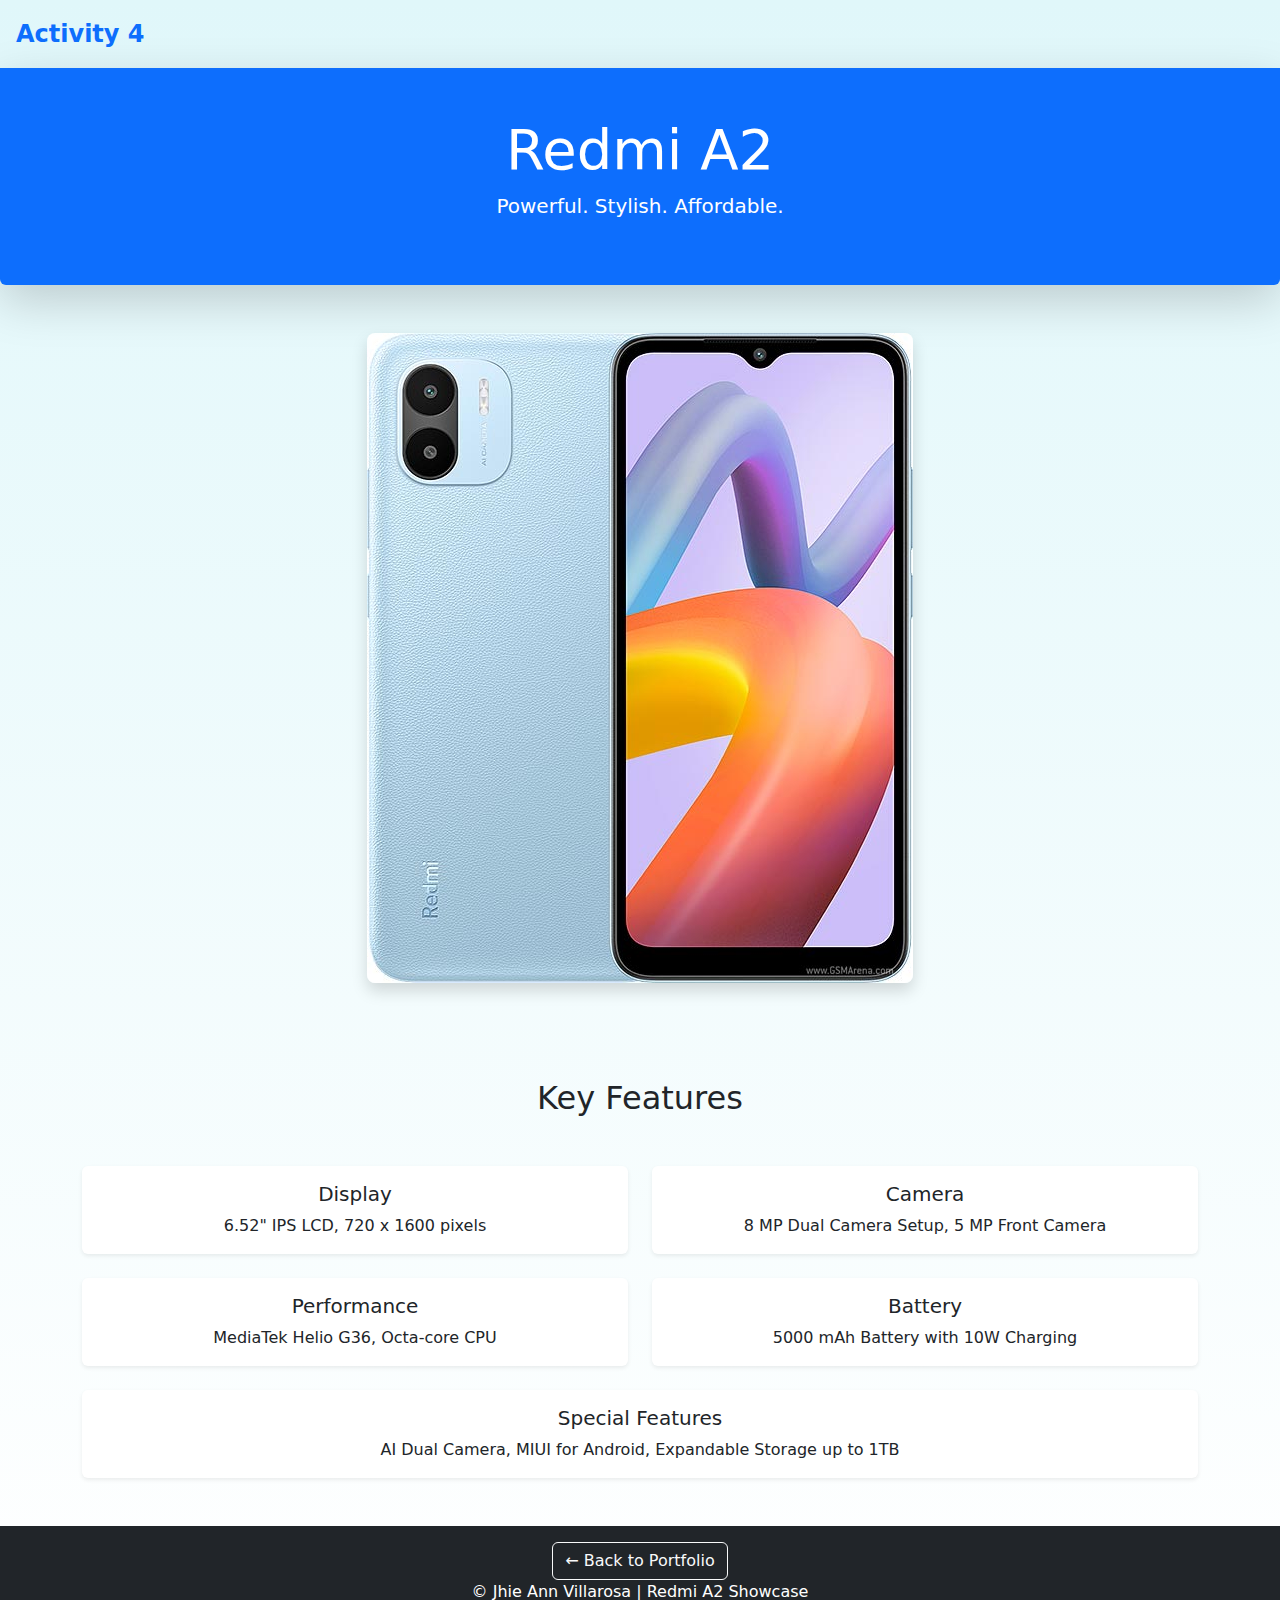
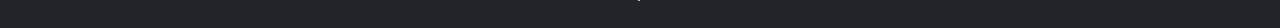
==== A04/index.html @ e6f46d59 "Add files via upload" ====
<!DOCTYPE html>
<html lang="en">

<head>
  <meta charset="UTF-8">
  <meta name="viewport" content="width=device-width, initial-scale=1">
  <title>Activity</title>
  <link rel="icon" href="Redmi A2.jpg">
  <link href="https://cdn.jsdelivr.net/npm/bootstrap@5.3.2/dist/css/bootstrap.min.css" rel="stylesheet">
</head>

<body style="background: linear-gradient(#e0f7fa, #ffffff);">

  <div class="text-primary fw-bold fs-4 m-3 text-center text-md-start">
     Activity 4
  </div>
  
  <div class="bg-primary text-white py-5 text-center rounded-bottom shadow-lg">
    <div class="container">
      <h1 class="display-4">Redmi A2</h1>
      <p class="lead">Powerful. Stylish. Affordable.</p>
    </div>
  </div>

  <div class="container text-center py-5">
    <div class="row justify-content-center">
      <div class="col-12 col-md-6">
        <img src="Redmi A2.jpg" alt="Redmi A2" class="img-fluid rounded-3 shadow" style="max-width: 100%; height: auto;">
      </div>
    </div>
  </div>
  
  <div class="container my-5">
    <h2 class="text-center mb-5">Key Features</h2>
    <div class="row g-4">
      <div class="col-12 col-md-6">
        <div class="card border-0 shadow-sm h-100">
          <div class="card-body text-center">
            <h5 class="card-title">Display</h5>
            <p class="card-text">6.52" IPS LCD, 720 x 1600 pixels</p>
          </div>
        </div>
      </div>
      <div class="col-12 col-md-6">
        <div class="card border-0 shadow-sm h-100">
          <div class="card-body text-center">
            <h5 class="card-title">Camera</h5>
            <p class="card-text">8 MP Dual Camera Setup, 5 MP Front Camera</p>
          </div>
        </div>
      </div>
      <div class="col-12 col-md-6">
        <div class="card border-0 shadow-sm h-100">
          <div class="card-body text-center">
            <h5 class="card-title">Performance</h5>
            <p class="card-text">MediaTek Helio G36, Octa-core CPU</p>
          </div>
        </div>
      </div>
      <div class="col-12 col-md-6">
        <div class="card border-0 shadow-sm h-100">
          <div class="card-body text-center">
            <h5 class="card-title">Battery</h5>
            <p class="card-text">5000 mAh Battery with 10W Charging</p>
          </div>
        </div>
      </div>
      <div class="col-12">
        <div class="card border-0 shadow-sm h-100">
          <div class="card-body text-center">
            <h5 class="card-title">Special Features</h5>
            <p class="card-text">AI Dual Camera, MIUI for Android, Expandable Storage up to 1TB</p>
          </div>
        </div>
      </div>
    </div>
  </div>
  
  <footer class="bg-dark text-white text-center py-3 mt-5">
    <a href="../index.html" class="btn btn-outline-light">← Back to Portfolio</a> 
    <p class="mb-2">© Jhie Ann Villarosa | Redmi A2 Showcase</p>
      </footer>
</body>
</html>
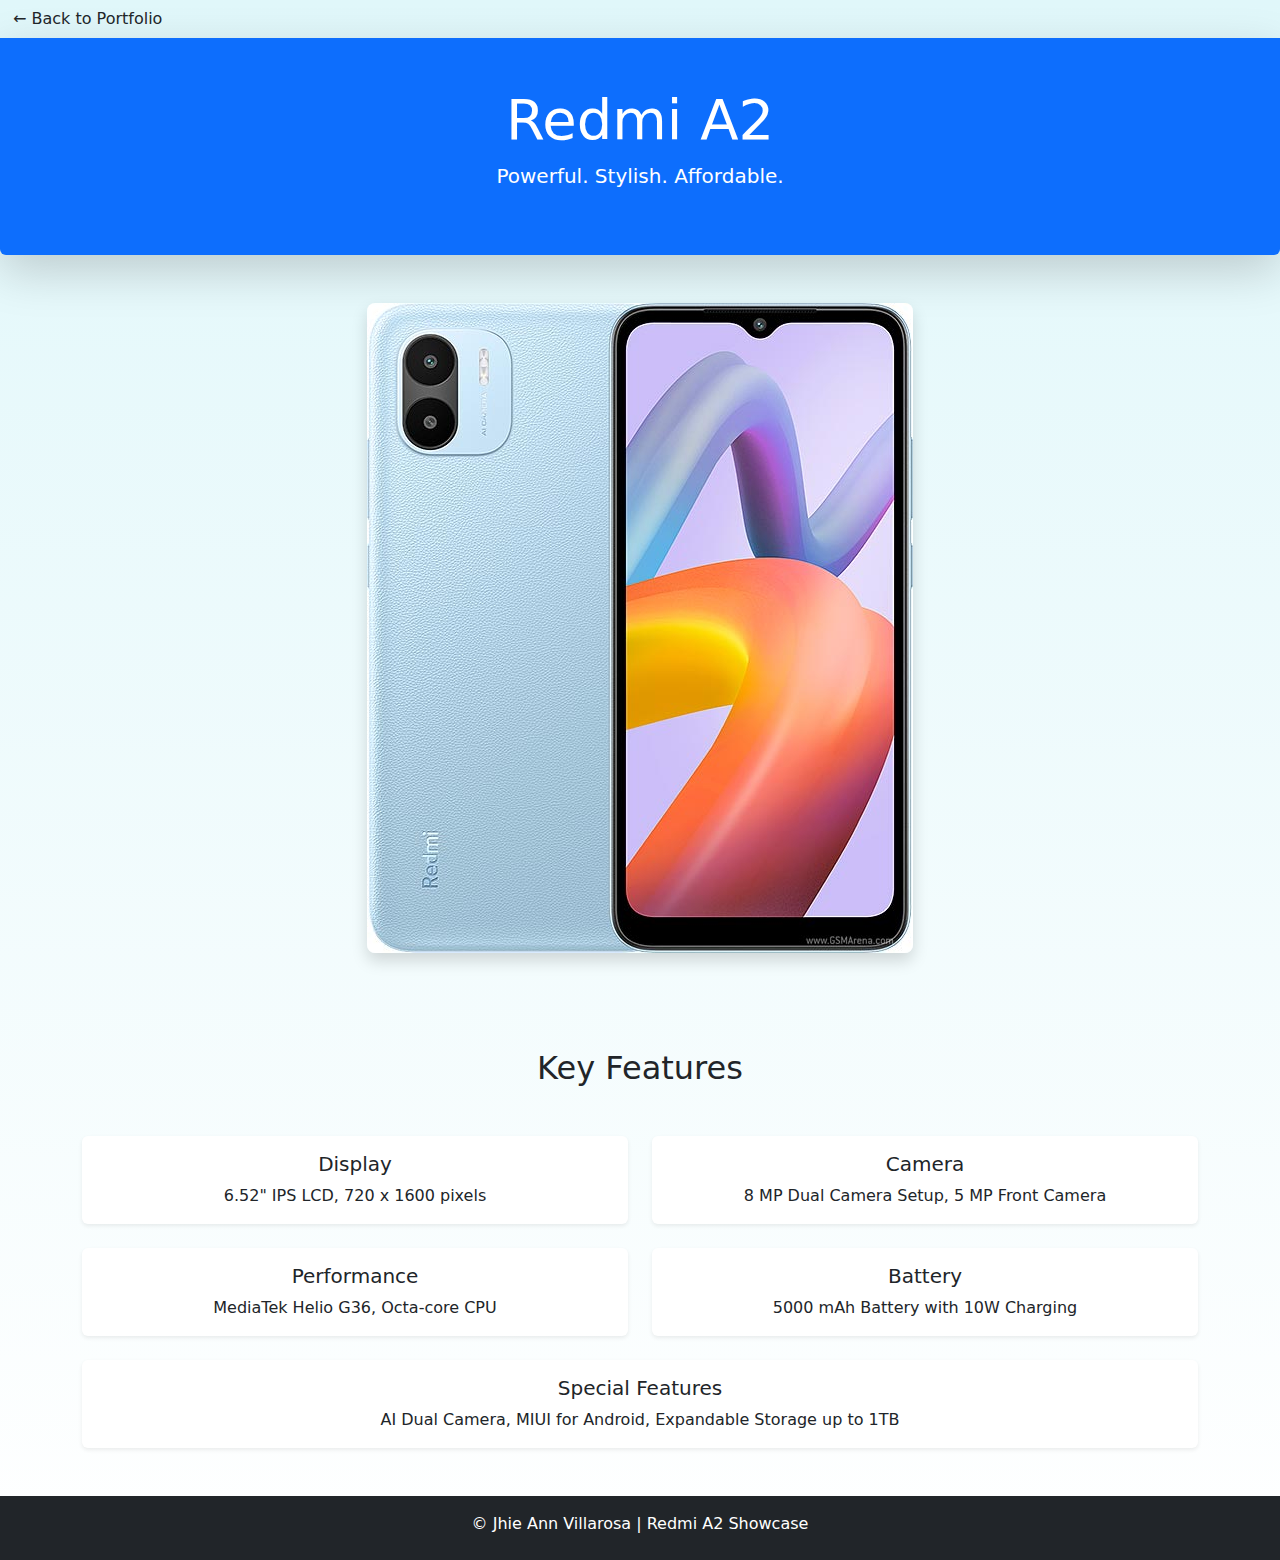
==== commit 10b4e9d2: "Update index.html" ====
--- a/A04/index.html
+++ b/A04/index.html
@@ -1,6 +1,7 @@
 <!DOCTYPE html>
 <html lang="en">
-
+<a href="../index.html" class="btn btn-outline-black">← Back to Portfolio</a>
+  
 <head>
   <meta charset="UTF-8">
   <meta name="viewport" content="width=device-width, initial-scale=1">
@@ -10,11 +11,6 @@
 </head>
 
 <body style="background: linear-gradient(#e0f7fa, #ffffff);">
-
-  <div class="text-primary fw-bold fs-4 m-3 text-center text-md-start">
-     Activity 4
-  </div>
-  
   <div class="bg-primary text-white py-5 text-center rounded-bottom shadow-lg">
     <div class="container">
       <h1 class="display-4">Redmi A2</h1>
@@ -25,11 +21,12 @@
   <div class="container text-center py-5">
     <div class="row justify-content-center">
       <div class="col-12 col-md-6">
-        <img src="Redmi A2.jpg" alt="Redmi A2" class="img-fluid rounded-3 shadow" style="max-width: 100%; height: auto;">
+        <img src="Redmi A2.jpg" alt="Redmi A2" class="img-fluid rounded-3 shadow"
+          style="max-width: 100%; height: auto;">
       </div>
     </div>
   </div>
-  
+
   <div class="container my-5">
     <h2 class="text-center mb-5">Key Features</h2>
     <div class="row g-4">
@@ -75,10 +72,10 @@
       </div>
     </div>
   </div>
-  
+
   <footer class="bg-dark text-white text-center py-3 mt-5">
-    <a href="../index.html" class="btn btn-outline-light">← Back to Portfolio</a> 
     <p class="mb-2">© Jhie Ann Villarosa | Redmi A2 Showcase</p>
-      </footer>
+  </footer>
 </body>
+
 </html>
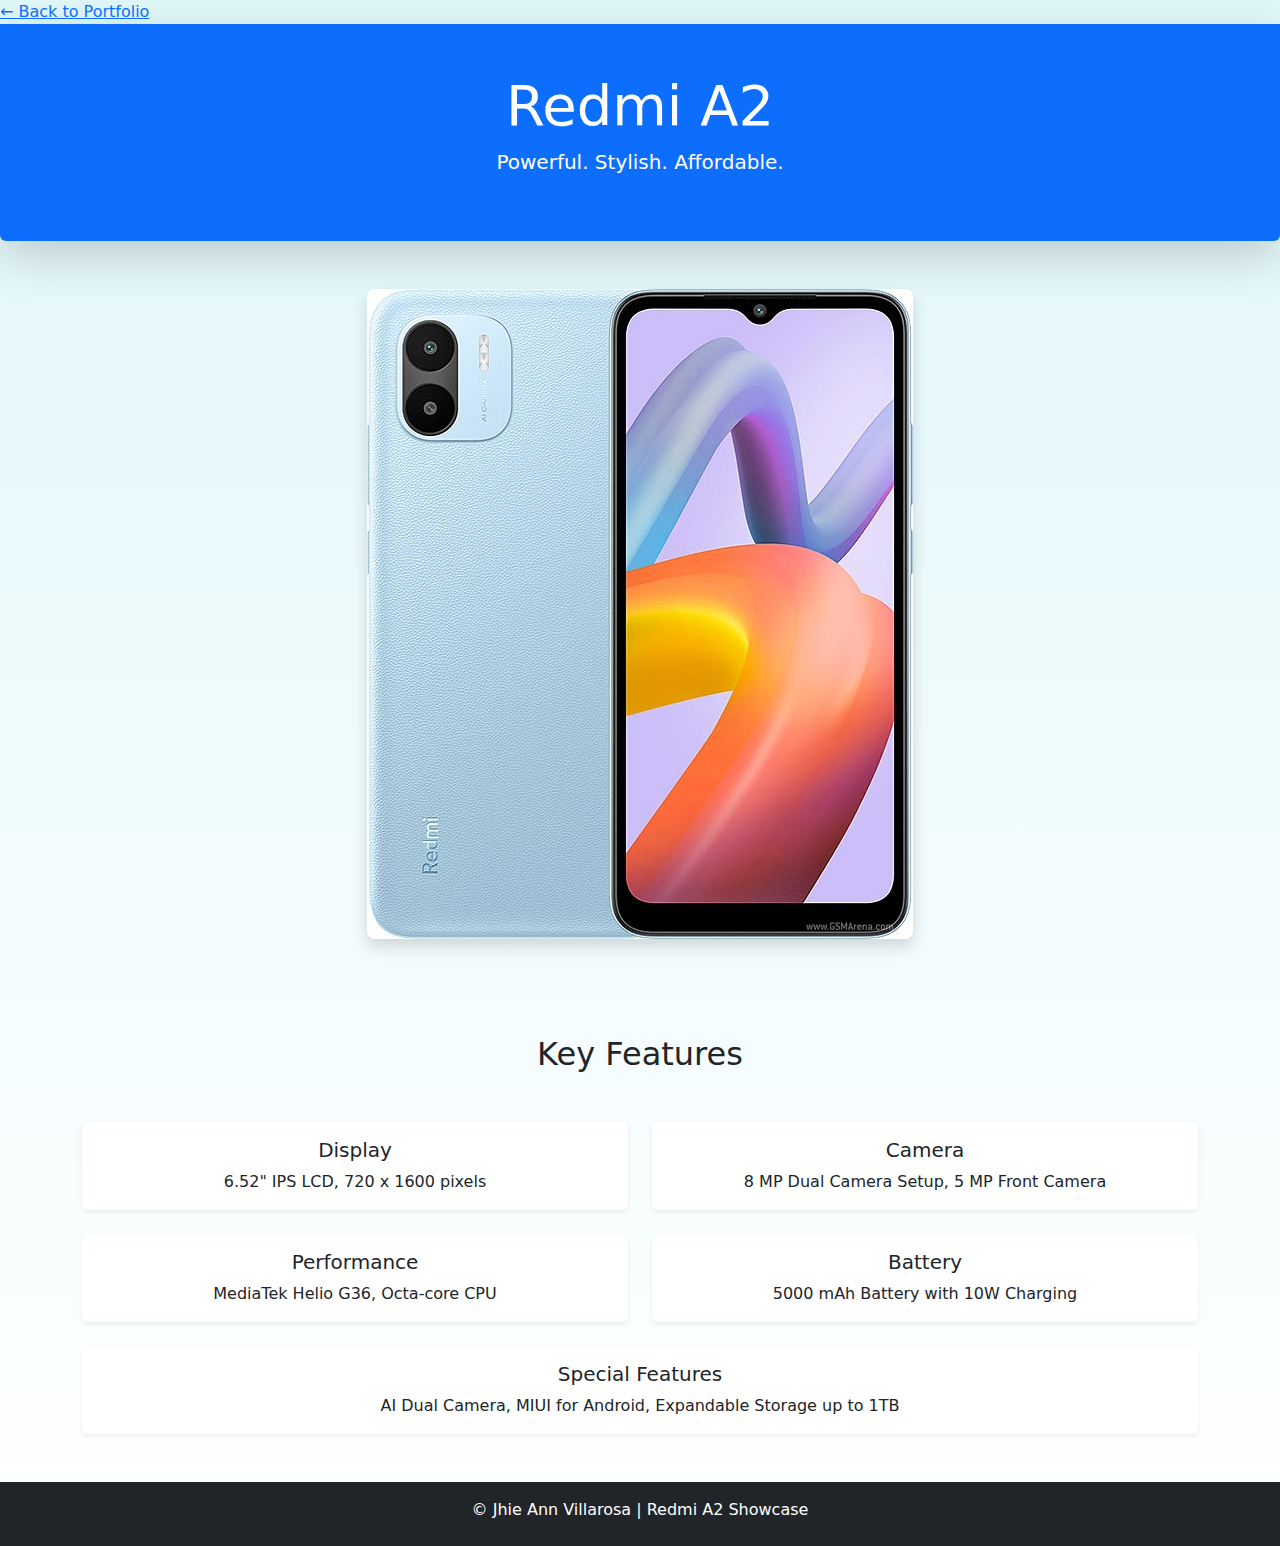
==== commit 4e8fea6e: "Update index.html" ====
--- a/A04/index.html
+++ b/A04/index.html
@@ -1,7 +1,6 @@
 <!DOCTYPE html>
 <html lang="en">
-<a href="../index.html" class="btn btn-outline-black">← Back to Portfolio</a>
-  
+ 
 <head>
   <meta charset="UTF-8">
   <meta name="viewport" content="width=device-width, initial-scale=1">
@@ -11,6 +10,7 @@
 </head>
 
 <body style="background: linear-gradient(#e0f7fa, #ffffff);">
+  <a href="../index.html" class="black">← Back to Portfolio</a>
   <div class="bg-primary text-white py-5 text-center rounded-bottom shadow-lg">
     <div class="container">
       <h1 class="display-4">Redmi A2</h1>
